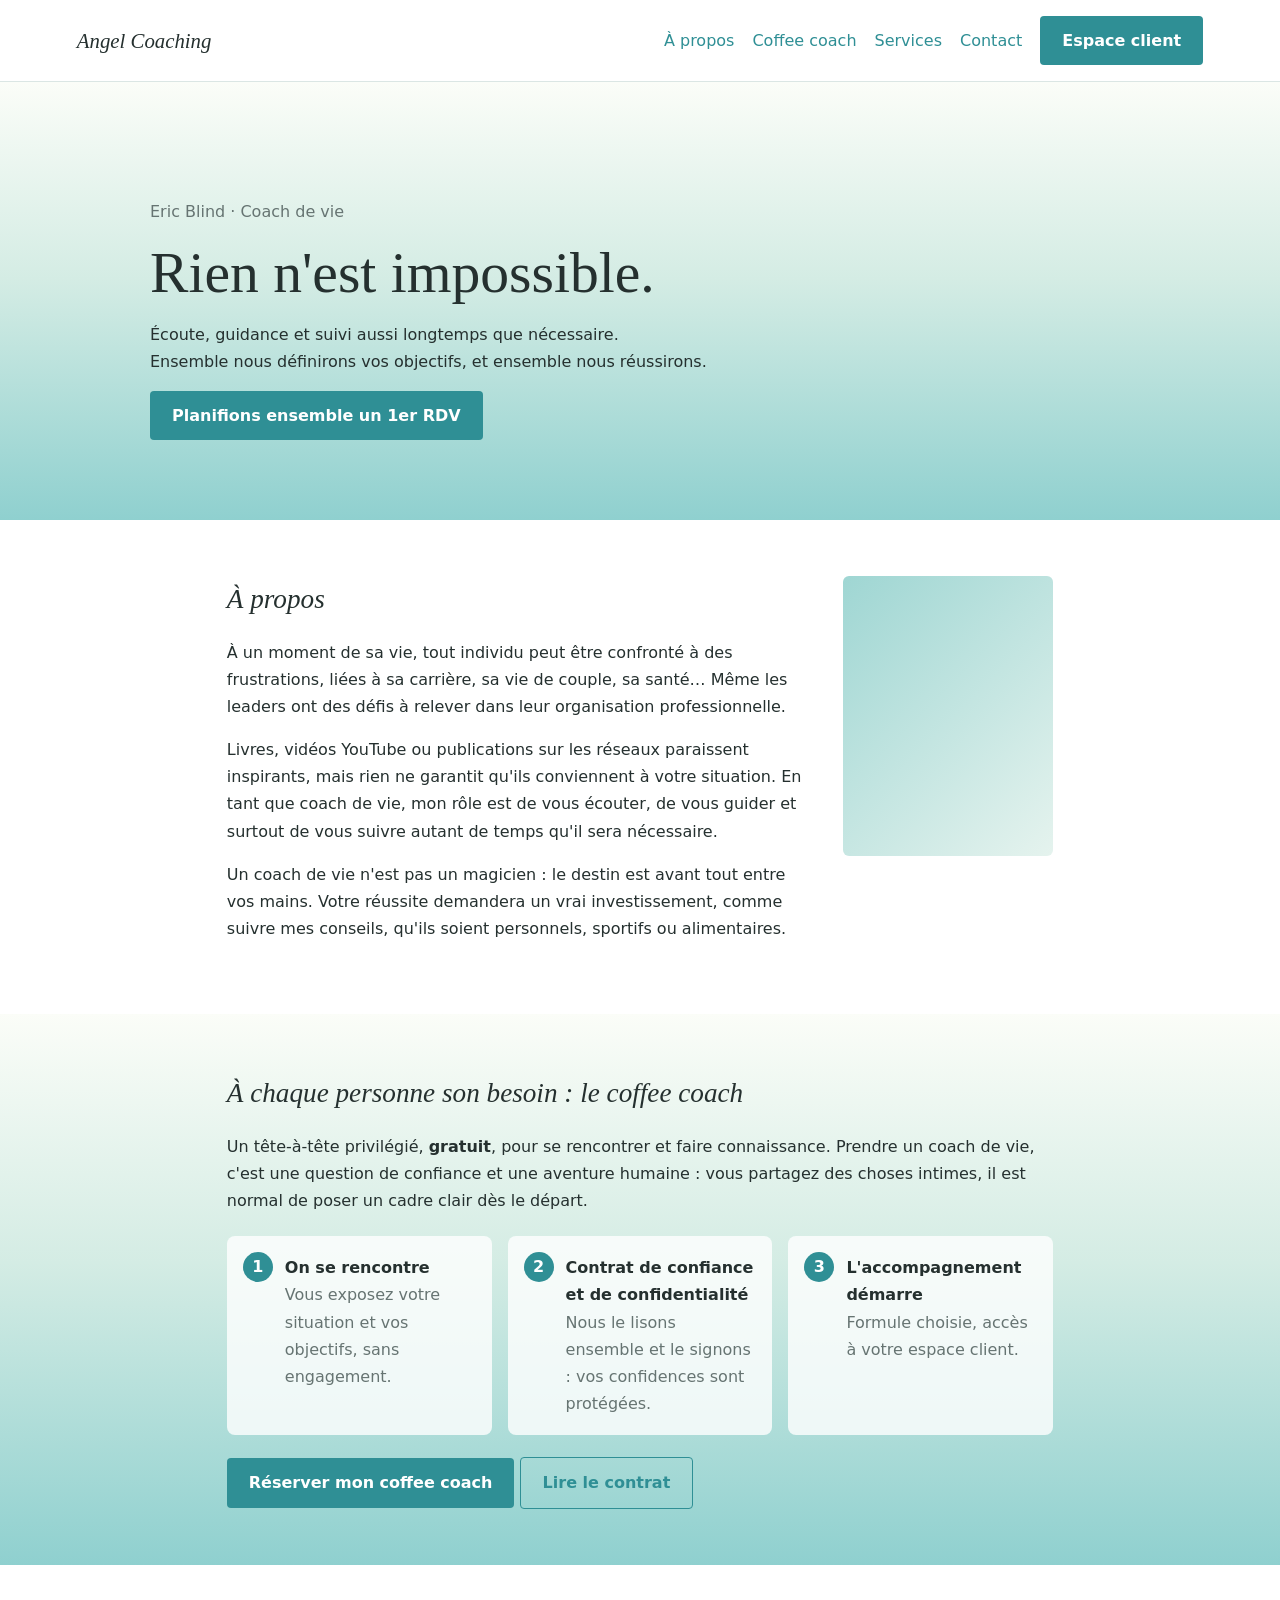
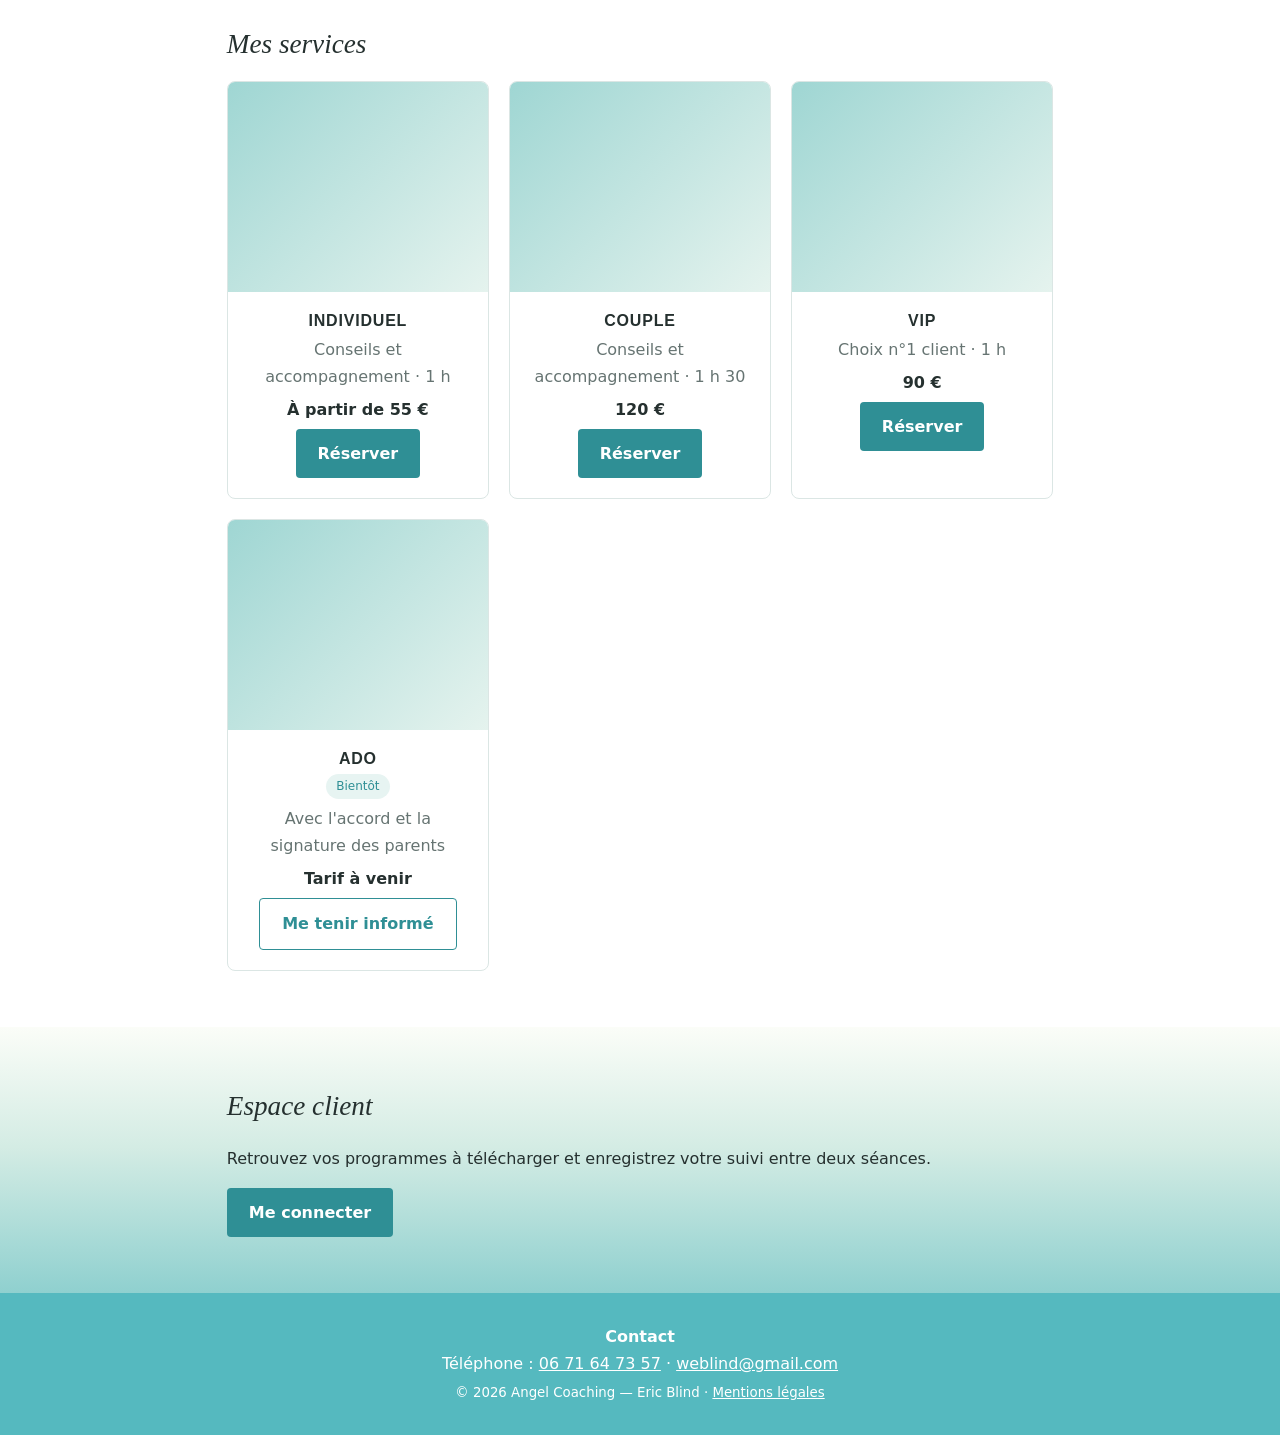
==== index.html @ f946a74b "Add files via upload" ====
<!doctype html><html lang="fr"><head><meta charset="utf-8"><meta name="viewport" content="width=device-width,initial-scale=1">
<title>Angel Coaching — Eric Blind, coach de vie</title>
<meta name="description" content="Eric Blind, coach de vie : accompagnement individuel, couple et VIP. Premier rendez-vous « coffee coach » gratuit.">
<link rel="stylesheet" href="style.css"></head><body>
<header><b>Angel Coaching</b><nav><a href="#apropos">À propos</a><a href="#coffee">Coffee coach</a><a href="#services">Services</a><a href="#contact">Contact</a><a class="btn" href="espace.html">Espace client</a></nav></header>

<div class="mist"><div class="wrap hero"><p class="mut">Eric Blind · Coach de vie</p><h1>Rien n'est impossible.</h1>
<p>Écoute, guidance et suivi aussi longtemps que nécessaire.<br>Ensemble nous définirons vos objectifs, et ensemble nous réussirons.</p>
<a class="btn" href="#coffee">Planifions ensemble un 1er RDV</a></div></div>

<section id="apropos"><div class="wrap about"><div><h2>À propos</h2>
<p>À un moment de sa vie, tout individu peut être confronté à des frustrations, liées à sa carrière, sa vie de couple, sa santé… Même les leaders ont des défis à relever dans leur organisation professionnelle.</p>
<p>Livres, vidéos YouTube ou publications sur les réseaux paraissent inspirants, mais rien ne garantit qu'ils conviennent à votre situation. En tant que coach de vie, mon rôle est de vous écouter, de vous guider et surtout de vous suivre autant de temps qu'il sera nécessaire.</p>
<p>Un coach de vie n'est pas un magicien : le destin est avant tout entre vos mains. Votre réussite demandera un vrai investissement, comme suivre mes conseils, qu'ils soient personnels, sportifs ou alimentaires.</p></div>
<div class="portrait" role="img" aria-label="Portrait d'Eric Blind"></div></div></section>

<section id="coffee" class="mist"><div class="wrap"><h2>À chaque personne son besoin : le coffee coach</h2>
<p>Un tête-à-tête privilégié, <b>gratuit</b>, pour se rencontrer et faire connaissance. Prendre un coach de vie, c'est une question de confiance et une aventure humaine : vous partagez des choses intimes, il est normal de poser un cadre clair dès le départ.</p>
<div class="steps"><div><b>On se rencontre</b><br><span class="mut">Vous exposez votre situation et vos objectifs, sans engagement.</span></div>
<div><b>Contrat de confiance et de confidentialité</b><br><span class="mut">Nous le lisons ensemble et le signons : vos confidences sont protégées.</span></div>
<div><b>L'accompagnement démarre</b><br><span class="mut">Formule choisie, accès à votre espace client.</span></div></div>
<a class="btn" href="mailto:weblind@gmail.com?subject=Coffee%20coach">Réserver mon coffee coach</a> <a class="btn alt" href="contrat.html">Lire le contrat</a></div></section>

<section id="services"><div class="wrap"><h2>Mes services</h2><div class="grid">
<div class="card svc"><div class="ph" style="--img:url(images/individuel.jpg)"></div><div class="in"><h3>Individuel</h3><span class="mut">Conseils et accompagnement · 1 h</span><span class="price">À partir de 55 €</span><a class="btn" href="mailto:weblind@gmail.com?subject=Réservation%20individuel">Réserver</a></div></div>
<div class="card svc"><div class="ph" style="--img:url(images/couple.jpg)"></div><div class="in"><h3>Couple</h3><span class="mut">Conseils et accompagnement · 1 h 30</span><span class="price">120 €</span><a class="btn" href="mailto:weblind@gmail.com?subject=Réservation%20couple">Réserver</a></div></div>
<div class="card svc"><div class="ph" style="--img:url(images/vip.jpg)"></div><div class="in"><h3>VIP</h3><span class="mut">Choix n°1 client · 1 h</span><span class="price">90 €</span><a class="btn" href="mailto:weblind@gmail.com?subject=Réservation%20VIP">Réserver</a></div></div>
<!-- Formule Ado : supprimer ce bloc si vous ne la lancez pas -->
<div class="card svc"><div class="ph" style="--img:url(images/ado.jpg)"></div><div class="in"><h3>Ado</h3><span class="tag">Bientôt</span><span class="mut">Avec l'accord et la signature des parents</span><span class="price">Tarif à venir</span><a class="btn alt" href="mailto:weblind@gmail.com?subject=Formule%20Ado">Me tenir informé</a></div></div>
</div></div></section>

<section class="mist"><div class="wrap"><h2>Espace client</h2><p>Retrouvez vos programmes à télécharger et enregistrez votre suivi entre deux séances.</p><a class="btn" href="espace.html">Me connecter</a></div></section>

<footer id="contact"><b>Contact</b><br>Téléphone : <a href="tel:+33671647357">06 71 64 73 57</a> · <a href="mailto:weblind@gmail.com">weblind@gmail.com</a><br><small>© <span id="y"></span> Angel Coaching — Eric Blind · <a href="mentions.html">Mentions légales</a></small></footer>
<script>document.getElementById("y").textContent=new Date().getFullYear()</script></body></html>
---- style.css ----
:root{--bg:#fff;--fg:#25302f;--mut:#667472;--acc:#2f8f95;--card:#fff;--line:#dbe6e4;--mist:linear-gradient(180deg,#fbfdf8 0,#d4ece4 45%,#8fd0cf 100%)}
*{box-sizing:border-box}body{margin:0;font:16px/1.7 "Helvetica Neue",system-ui,sans-serif;background:var(--bg);color:var(--fg)}
h1,h2,h3{font-family:Georgia,"Playfair Display",serif;font-weight:400;margin:0 0 14px}h2{font-style:italic;font-size:1.7rem}
a{color:var(--acc)}header{display:flex;justify-content:space-between;align-items:center;flex-wrap:wrap;gap:10px;padding:16px 6vw;background:#fff;border-bottom:1px solid var(--line)}
header b{font:italic 1.3rem Georgia,serif}nav a{margin-left:18px;text-decoration:none;font-weight:500}nav a.btn{margin-left:18px}
.wrap{max-width:980px;margin:0 auto;padding:0 6vw}.mist{background:var(--mist)}.hero{padding:100px 0 80px}h1{font-size:clamp(2.2rem,6vw,3.6rem);line-height:1.1}
.btn{display:inline-block;background:var(--acc);color:#fff!important;border:0;border-radius:4px;padding:11px 22px;font:inherit;font-weight:600;cursor:pointer;text-decoration:none}
.btn.alt{background:transparent;color:var(--acc)!important;border:1px solid var(--acc)}
.grid{display:grid;gap:20px;grid-template-columns:repeat(auto-fit,minmax(210px,1fr))}.card{background:var(--card);border:1px solid var(--line);border-radius:8px;padding:24px}
section{padding:56px 0}.mut{color:var(--mut)}.about{display:grid;gap:32px;grid-template-columns:1fr 210px;align-items:start}@media(max-width:700px){.about{grid-template-columns:1fr}}
.portrait,.ph{background:var(--img,none) center/cover no-repeat,linear-gradient(135deg,#9fd6d3,#e5f3ee);border-radius:6px}.portrait{aspect-ratio:3/4;--img:url(images/portrait.jpg)}
.svc{padding:0;overflow:hidden;display:flex;flex-direction:column}.svc .ph{height:210px;border-radius:0}.svc .in{padding:20px;text-align:center;flex:1;display:flex;flex-direction:column;gap:6px;align-items:center}
.svc h3{font:700 1rem "Helvetica Neue",sans-serif;text-transform:uppercase;letter-spacing:.05em;margin:0}.price{font-weight:700}.tag{font-size:.75rem;background:#e7f4f2;color:var(--acc);padding:2px 10px;border-radius:20px}
.steps{counter-reset:s;display:grid;gap:16px;grid-template-columns:repeat(auto-fit,minmax(220px,1fr));margin:22px 0}.steps div{background:#ffffffcc;border-radius:8px;padding:18px 18px 18px 58px;position:relative}
.steps div:before{counter-increment:s;content:counter(s);position:absolute;left:16px;top:16px;width:30px;height:30px;border-radius:50%;background:var(--acc);color:#fff;text-align:center;line-height:30px;font-weight:700}
input,textarea{width:100%;padding:11px;margin:6px 0 14px;border:1px solid var(--line);border-radius:6px;background:#fff;color:var(--fg);font:inherit}input[type=checkbox]{width:auto;margin:0 8px 0 0}
table{width:100%;border-collapse:collapse}td,th{padding:9px 6px;border-bottom:1px solid var(--line);text-align:left}
.msg{padding:10px 14px;border-radius:8px;background:#fff6e5;border:1px solid #f0dcae;margin-bottom:14px}footer{padding:30px 6vw;background:#55b9bf;color:#fff;text-align:center}footer a{color:#fff}
.contract h3{font:700 1rem "Helvetica Neue",sans-serif;margin:22px 0 4px}.sig{display:grid;grid-template-columns:1fr 1fr;gap:30px;margin-top:40px}
@media print{header,footer,.noprint{display:none!important}body{font-size:12pt}}
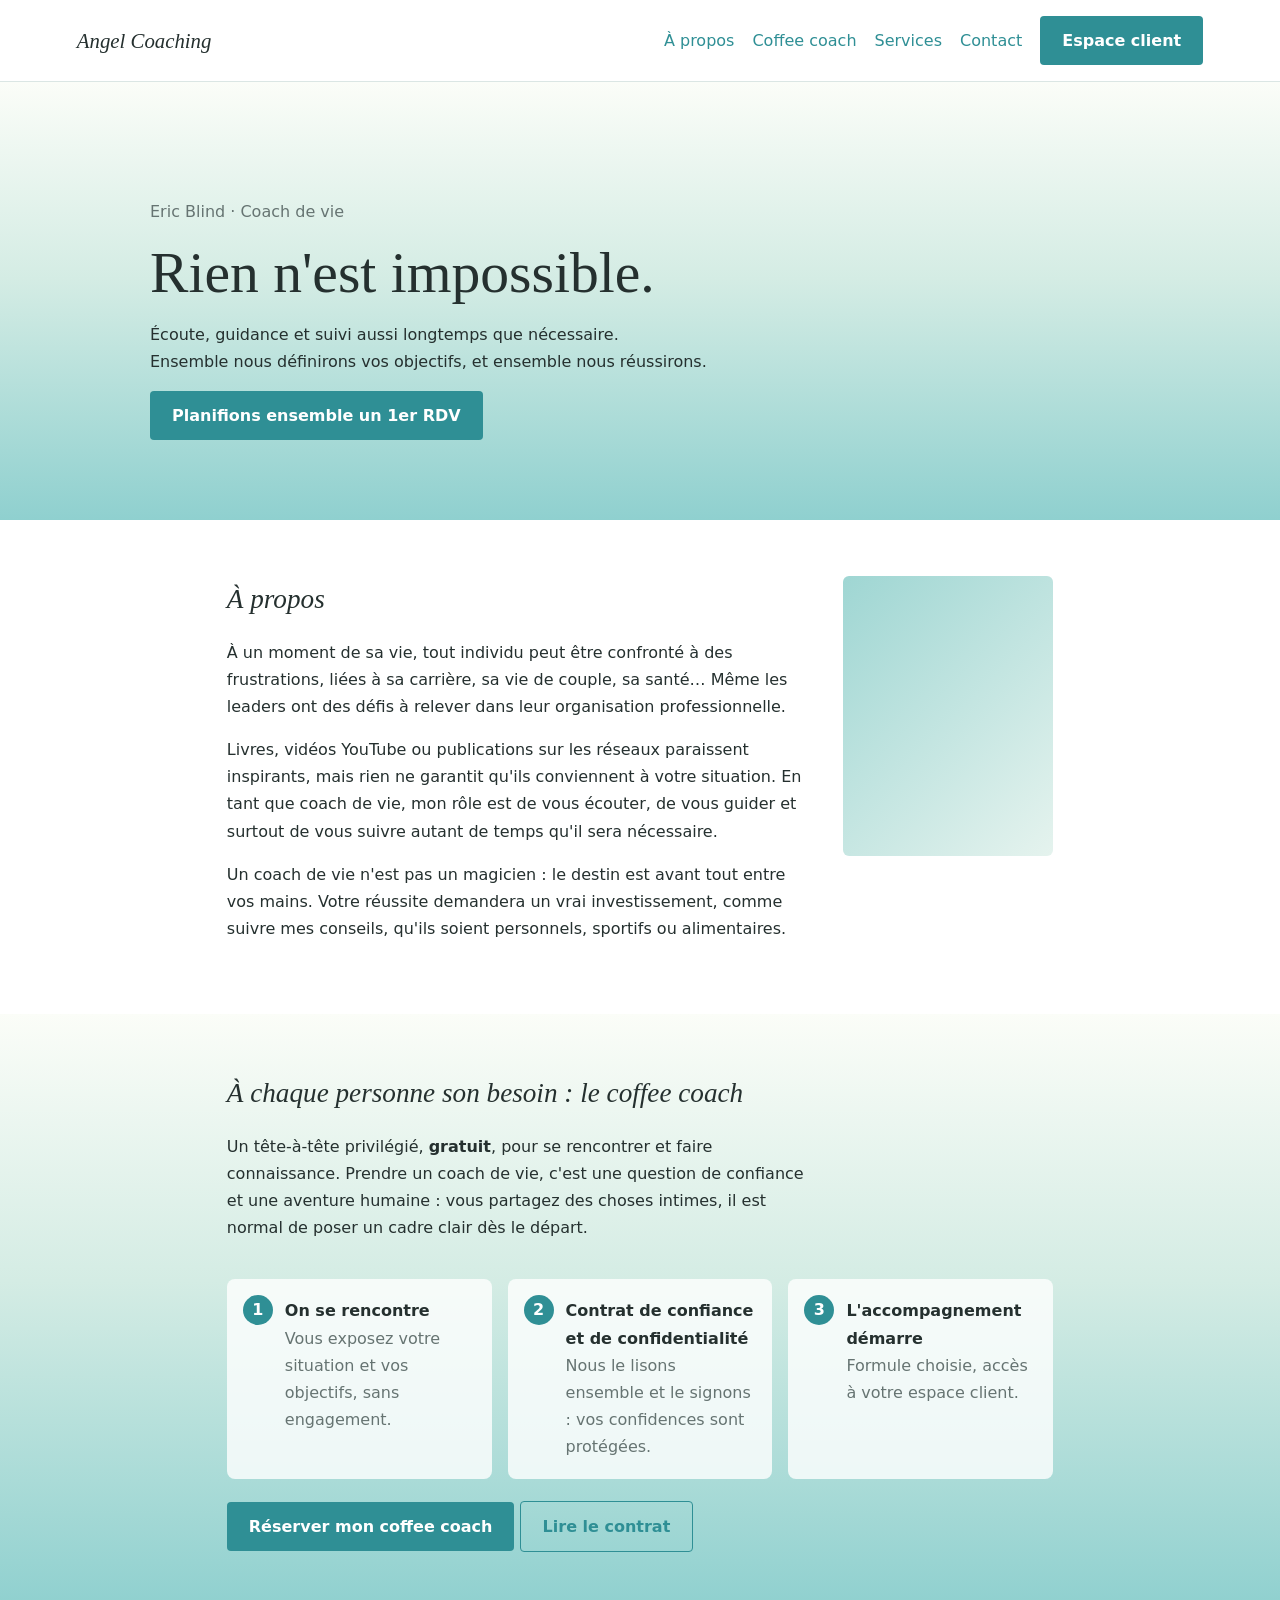
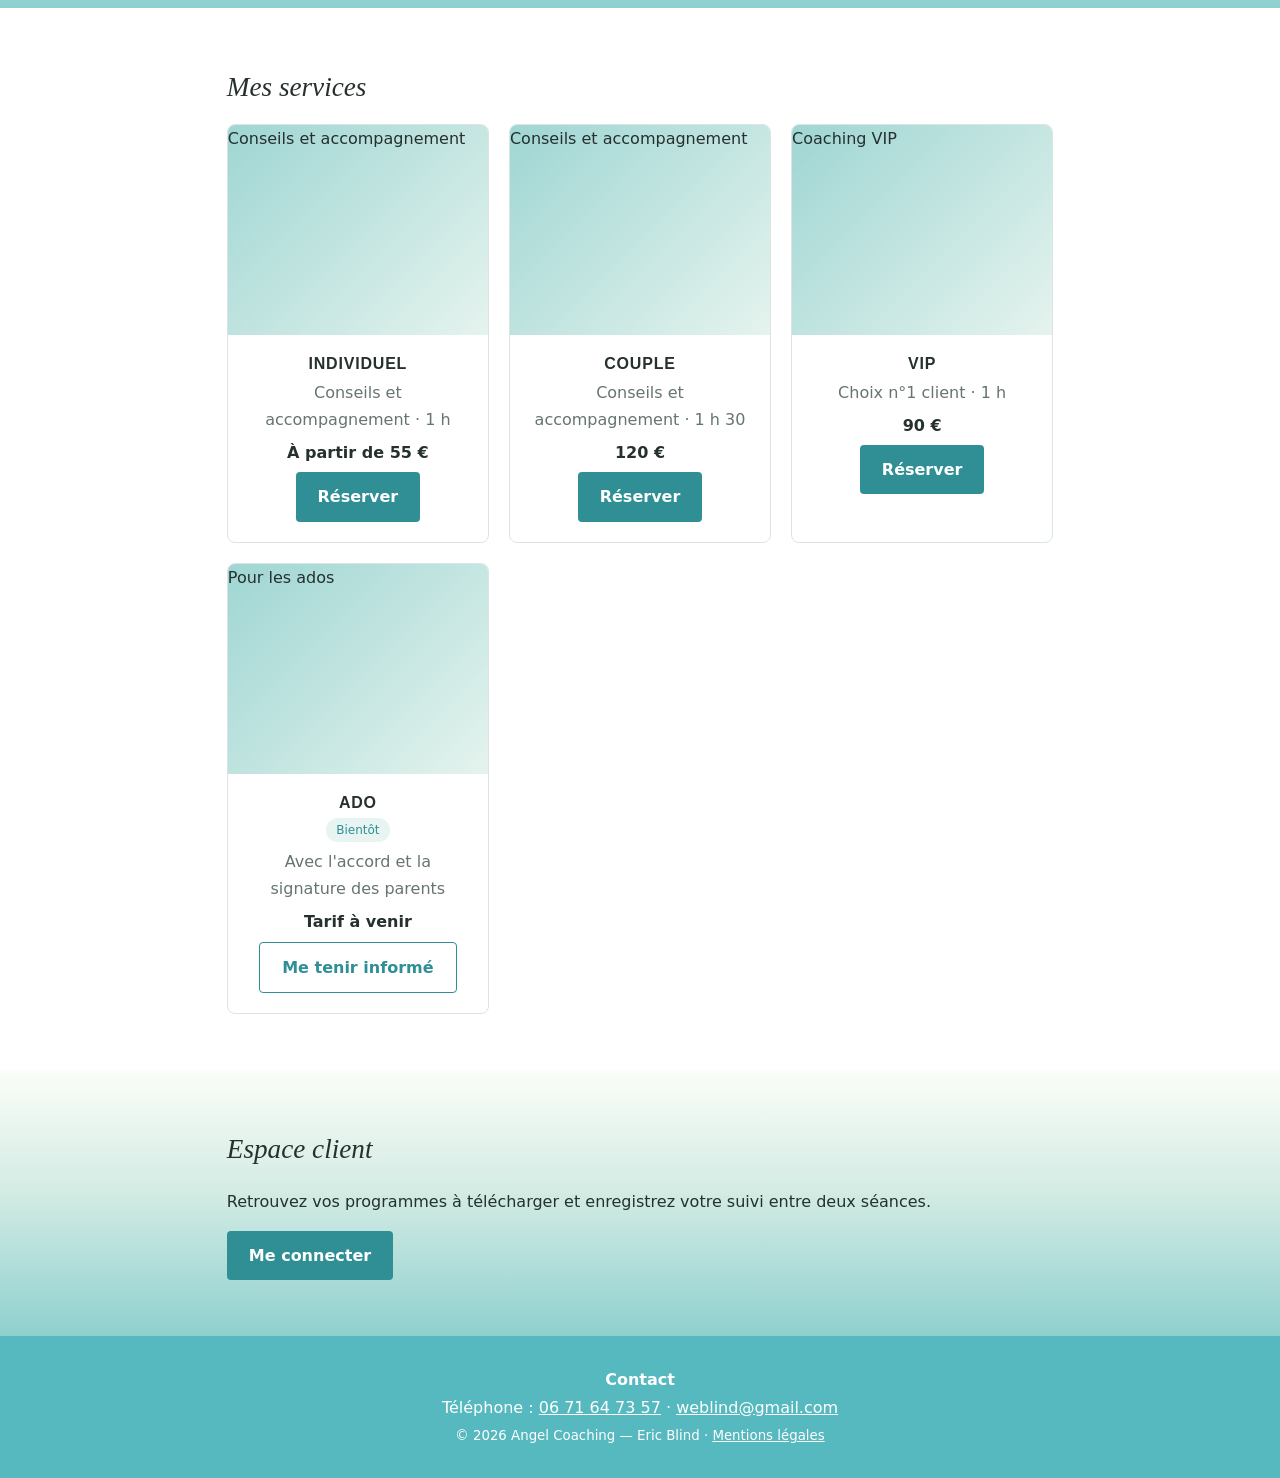
==== commit 9ebdf990: "Update index.html" ====
--- a/index.html
+++ b/index.html
@@ -4,7 +4,7 @@
 <link rel="stylesheet" href="style.css"></head><body>
 <header><b>Angel Coaching</b><nav><a href="#apropos">À propos</a><a href="#coffee">Coffee coach</a><a href="#services">Services</a><a href="#contact">Contact</a><a class="btn" href="espace.html">Espace client</a></nav></header>
 
-<div class="mist"><div class="wrap hero"><p class="mut">Eric Blind · Coach de vie</p><h1>Rien n'est impossible.</h1>
+<div class="mist herobg"><div class="wrap hero"><p class="mut">Eric Blind · Coach de vie</p><h1>Rien n'est impossible.</h1>
 <p>Écoute, guidance et suivi aussi longtemps que nécessaire.<br>Ensemble nous définirons vos objectifs, et ensemble nous réussirons.</p>
 <a class="btn" href="#coffee">Planifions ensemble un 1er RDV</a></div></div>
 
@@ -14,19 +14,19 @@
 <p>Un coach de vie n'est pas un magicien : le destin est avant tout entre vos mains. Votre réussite demandera un vrai investissement, comme suivre mes conseils, qu'ils soient personnels, sportifs ou alimentaires.</p></div>
 <div class="portrait" role="img" aria-label="Portrait d'Eric Blind"></div></div></section>
 
-<section id="coffee" class="mist"><div class="wrap"><h2>À chaque personne son besoin : le coffee coach</h2>
-<p>Un tête-à-tête privilégié, <b>gratuit</b>, pour se rencontrer et faire connaissance. Prendre un coach de vie, c'est une question de confiance et une aventure humaine : vous partagez des choses intimes, il est normal de poser un cadre clair dès le départ.</p>
+<section id="coffee" class="mist"><div class="wrap"><div class="about"><div><h2>À chaque personne son besoin : le coffee coach</h2>
+<p>Un tête-à-tête privilégié, <b>gratuit</b>, pour se rencontrer et faire connaissance. Prendre un coach de vie, c'est une question de confiance et une aventure humaine : vous partagez des choses intimes, il est normal de poser un cadre clair dès le départ.</p></div><div class="cup" style="--img:url(https://res.cloudinary.com/dlo1bbmlf/image/upload/f_auto,q_auto,w_600/v1792512743/tasse_tqcqfu.png);--fb:none" role="img" aria-label="Tasse de café"></div></div>
 <div class="steps"><div><b>On se rencontre</b><br><span class="mut">Vous exposez votre situation et vos objectifs, sans engagement.</span></div>
 <div><b>Contrat de confiance et de confidentialité</b><br><span class="mut">Nous le lisons ensemble et le signons : vos confidences sont protégées.</span></div>
 <div><b>L'accompagnement démarre</b><br><span class="mut">Formule choisie, accès à votre espace client.</span></div></div>
 <a class="btn" href="mailto:weblind@gmail.com?subject=Coffee%20coach">Réserver mon coffee coach</a> <a class="btn alt" href="contrat.html">Lire le contrat</a></div></section>
 
 <section id="services"><div class="wrap"><h2>Mes services</h2><div class="grid">
-<div class="card svc"><div class="ph" style="--img:url(images/individuel.jpg)"></div><div class="in"><h3>Individuel</h3><span class="mut">Conseils et accompagnement · 1 h</span><span class="price">À partir de 55 €</span><a class="btn" href="mailto:weblind@gmail.com?subject=Réservation%20individuel">Réserver</a></div></div>
-<div class="card svc"><div class="ph" style="--img:url(images/couple.jpg)"></div><div class="in"><h3>Couple</h3><span class="mut">Conseils et accompagnement · 1 h 30</span><span class="price">120 €</span><a class="btn" href="mailto:weblind@gmail.com?subject=Réservation%20couple">Réserver</a></div></div>
-<div class="card svc"><div class="ph" style="--img:url(images/vip.jpg)"></div><div class="in"><h3>VIP</h3><span class="mut">Choix n°1 client · 1 h</span><span class="price">90 €</span><a class="btn" href="mailto:weblind@gmail.com?subject=Réservation%20VIP">Réserver</a></div></div>
+<div class="card svc"><div class="ph" style="--img:url(https://res.cloudinary.com/dlo1bbmlf/image/upload/f_auto,q_auto,w_800,h_800,c_fill,g_auto/v1792512867/happy_xje7wc.jpg);--fb:url(images/individuel.svg)"><span class="lbl">Conseils et accompagnement</span></div><div class="in"><h3>Individuel</h3><span class="mut">Conseils et accompagnement · 1 h</span><span class="price">À partir de 55 €</span><a class="btn" href="mailto:weblind@gmail.com?subject=Réservation%20individuel">Réserver</a></div></div>
+<div class="card svc"><div class="ph" style="--img:url(https://res.cloudinary.com/dlo1bbmlf/image/upload/f_auto,q_auto,w_800,h_800,c_fill,g_auto/v1792512753/couple_m0glzz.png);--fb:url(images/couple.svg)"><span class="lbl">Conseils et accompagnement</span></div><div class="in"><h3>Couple</h3><span class="mut">Conseils et accompagnement · 1 h 30</span><span class="price">120 €</span><a class="btn" href="mailto:weblind@gmail.com?subject=Réservation%20couple">Réserver</a></div></div>
+<div class="card svc"><div class="ph" style="--img:url(https://res.cloudinary.com/dlo1bbmlf/image/upload/f_auto,q_auto,w_800,h_800,c_fill,g_auto/v1792511452/sport_xes6oc.png);--fb:url(images/vip.svg)"><span class="lbl">Coaching VIP</span></div><div class="in"><h3>VIP</h3><span class="mut">Choix n°1 client · 1 h</span><span class="price">90 €</span><a class="btn" href="mailto:weblind@gmail.com?subject=Réservation%20VIP">Réserver</a></div></div>
 <!-- Formule Ado : supprimer ce bloc si vous ne la lancez pas -->
-<div class="card svc"><div class="ph" style="--img:url(images/ado.jpg)"></div><div class="in"><h3>Ado</h3><span class="tag">Bientôt</span><span class="mut">Avec l'accord et la signature des parents</span><span class="price">Tarif à venir</span><a class="btn alt" href="mailto:weblind@gmail.com?subject=Formule%20Ado">Me tenir informé</a></div></div>
+<div class="card svc"><div class="ph" style="--img:url(https://res.cloudinary.com/dlo1bbmlf/image/upload/f_auto,q_auto,w_800,h_800,c_fill,g_auto/v1792526239/ado_uonqo8.jpg);--fb:url(images/ado.svg)"><span class="lbl">Pour les ados</span></div><div class="in"><h3>Ado</h3><span class="tag">Bientôt</span><span class="mut">Avec l'accord et la signature des parents</span><span class="price">Tarif à venir</span><a class="btn alt" href="mailto:weblind@gmail.com?subject=Formule%20Ado">Me tenir informé</a></div></div>
 </div></div></section>
 
 <section class="mist"><div class="wrap"><h2>Espace client</h2><p>Retrouvez vos programmes à télécharger et enregistrez votre suivi entre deux séances.</p><a class="btn" href="espace.html">Me connecter</a></div></section>
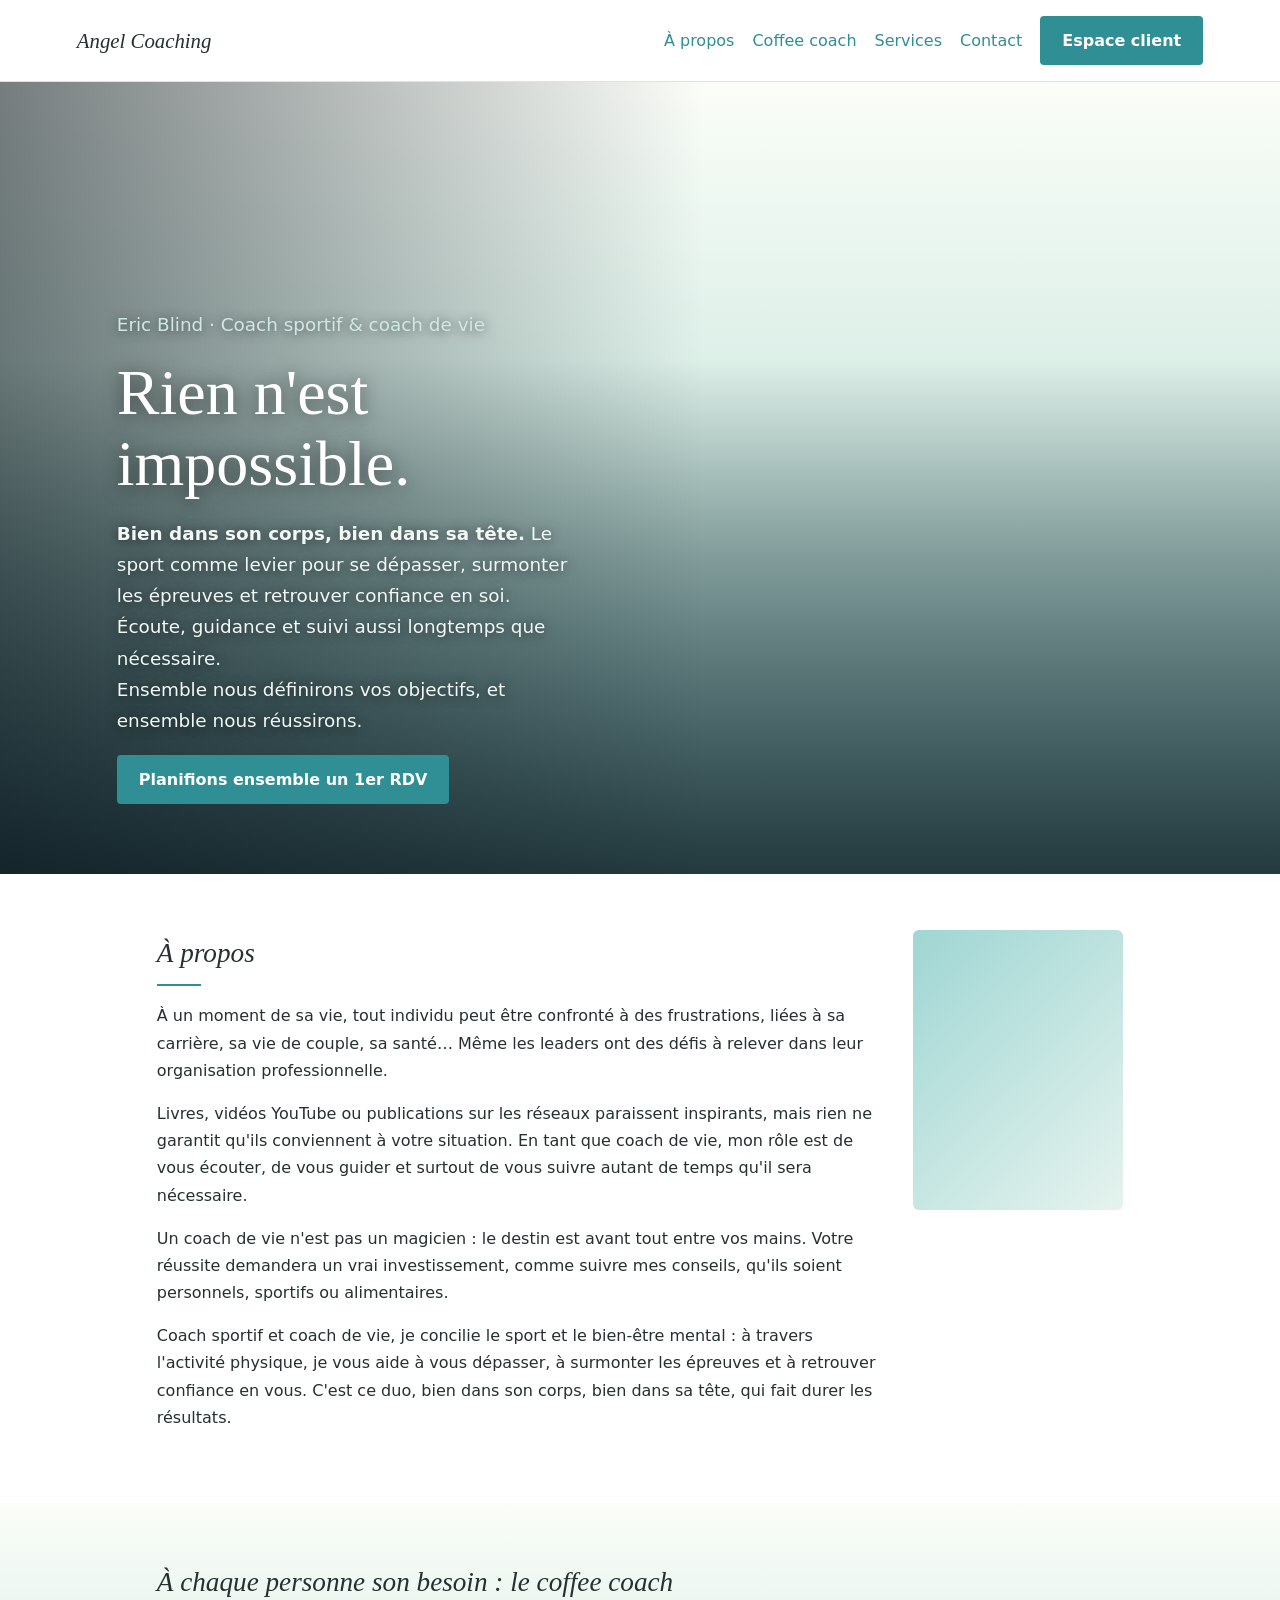
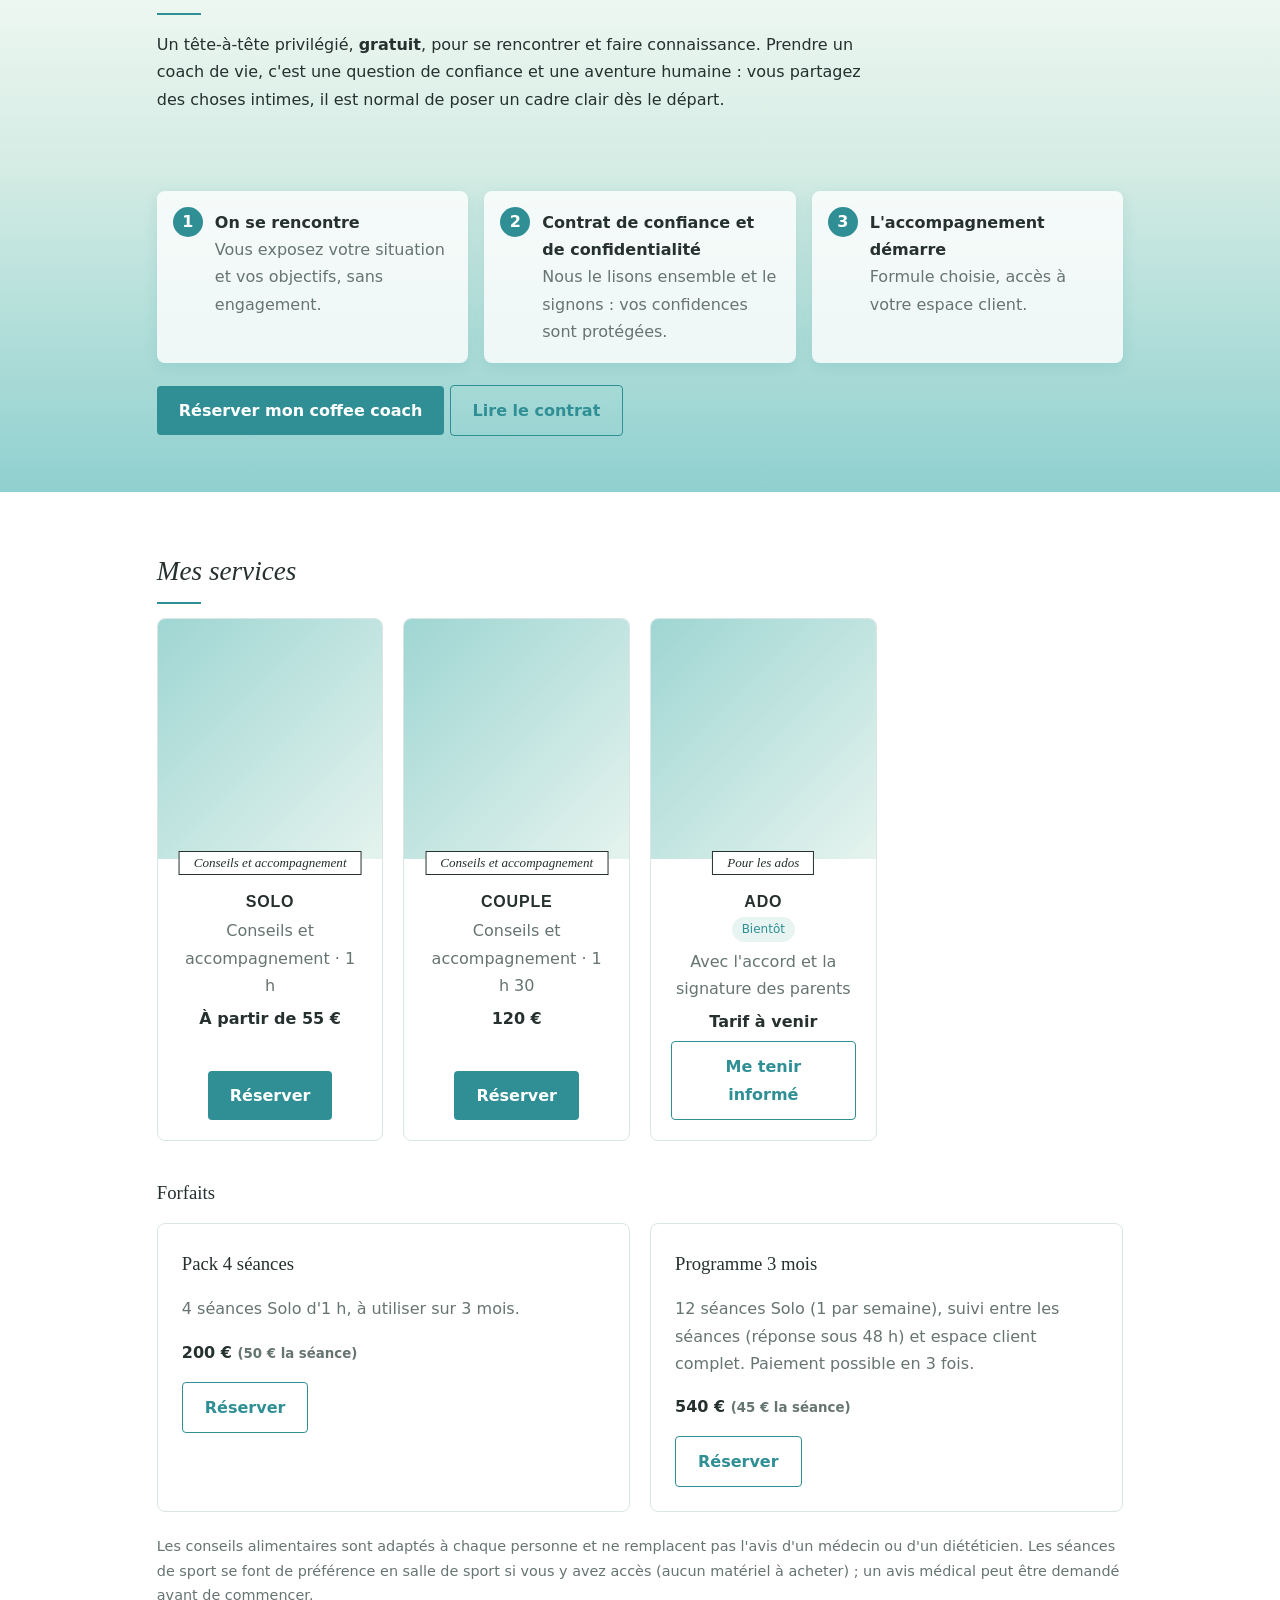
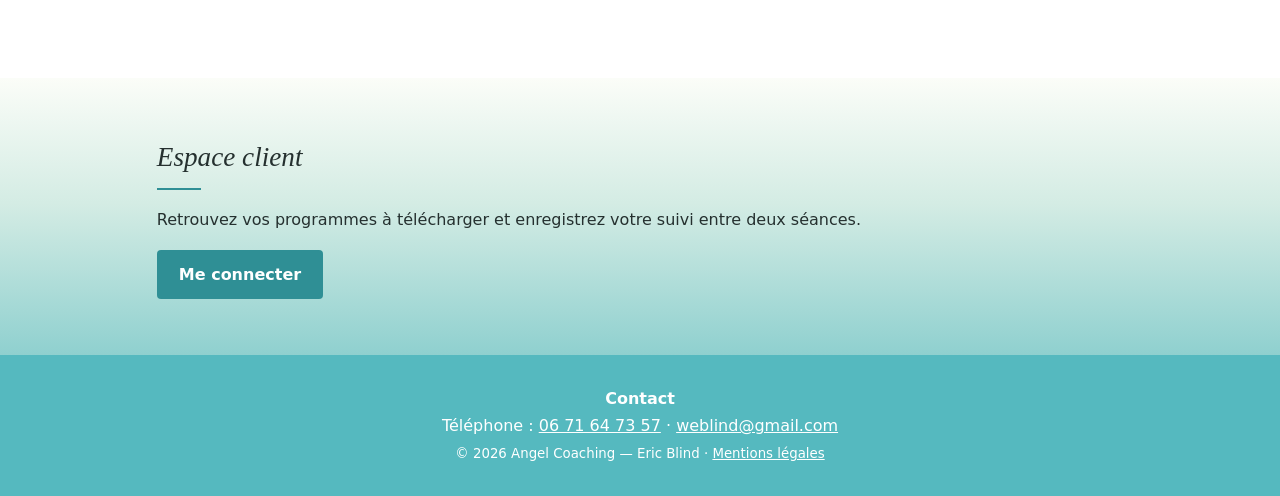
==== commit 060b1935: "Update index.html" ====
--- a/index.html
+++ b/index.html
@@ -1,17 +1,17 @@
 <!doctype html><html lang="fr"><head><meta charset="utf-8"><meta name="viewport" content="width=device-width,initial-scale=1">
-<title>Angel Coaching — Eric Blind, coach de vie</title>
-<meta name="description" content="Eric Blind, coach de vie : accompagnement individuel, couple et VIP. Premier rendez-vous « coffee coach » gratuit.">
+<title>Angel Coaching — Eric Blind, coach sportif et coach de vie</title>
+<meta name="description" content="Eric Blind, coach sportif et coach de vie : bien dans son corps, bien dans sa tête. Accompagnement solo, couple et ados. Premier rendez-vous « coffee coach » gratuit.">
 <link rel="stylesheet" href="style.css"></head><body>
 <header><b>Angel Coaching</b><nav><a href="#apropos">À propos</a><a href="#coffee">Coffee coach</a><a href="#services">Services</a><a href="#contact">Contact</a><a class="btn" href="espace.html">Espace client</a></nav></header>
 
-<div class="mist herobg"><div class="wrap hero"><p class="mut">Eric Blind · Coach de vie</p><h1>Rien n'est impossible.</h1>
-<p>Écoute, guidance et suivi aussi longtemps que nécessaire.<br>Ensemble nous définirons vos objectifs, et ensemble nous réussirons.</p>
+<div class="mist herobg"><div class="wrap hero"><p class="mut">Eric Blind · Coach sportif &amp; coach de vie</p><h1>Rien n'est impossible.</h1>
+<p><b>Bien dans son corps, bien dans sa tête.</b> Le sport comme levier pour se dépasser, surmonter les épreuves et retrouver confiance en soi.<br>Écoute, guidance et suivi aussi longtemps que nécessaire.<br>Ensemble nous définirons vos objectifs, et ensemble nous réussirons.</p>
 <a class="btn" href="#coffee">Planifions ensemble un 1er RDV</a></div></div>
 
 <section id="apropos"><div class="wrap about"><div><h2>À propos</h2>
 <p>À un moment de sa vie, tout individu peut être confronté à des frustrations, liées à sa carrière, sa vie de couple, sa santé… Même les leaders ont des défis à relever dans leur organisation professionnelle.</p>
 <p>Livres, vidéos YouTube ou publications sur les réseaux paraissent inspirants, mais rien ne garantit qu'ils conviennent à votre situation. En tant que coach de vie, mon rôle est de vous écouter, de vous guider et surtout de vous suivre autant de temps qu'il sera nécessaire.</p>
-<p>Un coach de vie n'est pas un magicien : le destin est avant tout entre vos mains. Votre réussite demandera un vrai investissement, comme suivre mes conseils, qu'ils soient personnels, sportifs ou alimentaires.</p></div>
+<p>Un coach de vie n'est pas un magicien : le destin est avant tout entre vos mains. Votre réussite demandera un vrai investissement, comme suivre mes conseils, qu'ils soient personnels, sportifs ou alimentaires.</p><p>Coach sportif et coach de vie, je concilie le sport et le bien-être mental : à travers l'activité physique, je vous aide à vous dépasser, à surmonter les épreuves et à retrouver confiance en vous. C'est ce duo, bien dans son corps, bien dans sa tête, qui fait durer les résultats.</p></div>
 <div class="portrait" role="img" aria-label="Portrait d'Eric Blind"></div></div></section>
 
 <section id="coffee" class="mist"><div class="wrap"><div class="about"><div><h2>À chaque personne son besoin : le coffee coach</h2>
@@ -22,12 +22,20 @@
 <a class="btn" href="mailto:weblind@gmail.com?subject=Coffee%20coach">Réserver mon coffee coach</a> <a class="btn alt" href="contrat.html">Lire le contrat</a></div></section>
 
 <section id="services"><div class="wrap"><h2>Mes services</h2><div class="grid">
-<div class="card svc"><div class="ph" style="--img:url(https://res.cloudinary.com/dlo1bbmlf/image/upload/f_auto,q_auto,w_800,h_800,c_fill,g_auto/v1792512867/happy_xje7wc.jpg);--fb:url(images/individuel.svg)"><span class="lbl">Conseils et accompagnement</span></div><div class="in"><h3>Individuel</h3><span class="mut">Conseils et accompagnement · 1 h</span><span class="price">À partir de 55 €</span><a class="btn" href="mailto:weblind@gmail.com?subject=Réservation%20individuel">Réserver</a></div></div>
+<div class="card svc"><div class="ph" style="--img:url(https://res.cloudinary.com/dlo1bbmlf/image/upload/f_auto,q_auto,w_800,h_800,c_fill,g_auto/v1792512867/happy_xje7wc.jpg);--fb:url(images/individuel.svg)"><span class="lbl">Conseils et accompagnement</span></div><div class="in"><h3>Solo</h3><span class="mut">Conseils et accompagnement · 1 h</span><span class="price">À partir de 55 €</span><a class="btn" href="mailto:weblind@gmail.com?subject=Réservation%20Solo">Réserver</a></div></div>
 <div class="card svc"><div class="ph" style="--img:url(https://res.cloudinary.com/dlo1bbmlf/image/upload/f_auto,q_auto,w_800,h_800,c_fill,g_auto/v1792512753/couple_m0glzz.png);--fb:url(images/couple.svg)"><span class="lbl">Conseils et accompagnement</span></div><div class="in"><h3>Couple</h3><span class="mut">Conseils et accompagnement · 1 h 30</span><span class="price">120 €</span><a class="btn" href="mailto:weblind@gmail.com?subject=Réservation%20couple">Réserver</a></div></div>
-<div class="card svc"><div class="ph" style="--img:url(https://res.cloudinary.com/dlo1bbmlf/image/upload/f_auto,q_auto,w_800,h_800,c_fill,g_auto/v1792511452/sport_xes6oc.png);--fb:url(images/vip.svg)"><span class="lbl">Coaching VIP</span></div><div class="in"><h3>VIP</h3><span class="mut">Choix n°1 client · 1 h</span><span class="price">90 €</span><a class="btn" href="mailto:weblind@gmail.com?subject=Réservation%20VIP">Réserver</a></div></div>
+
 <!-- Formule Ado : supprimer ce bloc si vous ne la lancez pas -->
 <div class="card svc"><div class="ph" style="--img:url(https://res.cloudinary.com/dlo1bbmlf/image/upload/f_auto,q_auto,w_800,h_800,c_fill,g_auto/v1792526239/ado_uonqo8.jpg);--fb:url(images/ado.svg)"><span class="lbl">Pour les ados</span></div><div class="in"><h3>Ado</h3><span class="tag">Bientôt</span><span class="mut">Avec l'accord et la signature des parents</span><span class="price">Tarif à venir</span><a class="btn alt" href="mailto:weblind@gmail.com?subject=Formule%20Ado">Me tenir informé</a></div></div>
-</div></div></section>
+</div>
+<h3 style="margin-top:36px">Forfaits</h3>
+<div style="display:grid;gap:20px;grid-template-columns:repeat(auto-fit,minmax(260px,1fr));margin-top:14px">
+<div class="card"><h3>Pack 4 séances</h3><p class="mut">4 séances Solo d'1 h, à utiliser sur 3 mois.</p><p class="price">200 € <small class="mut">(50 € la séance)</small></p><a class="btn alt" href="mailto:weblind@gmail.com?subject=Pack%204%20séances">Réserver</a></div>
+<div class="card"><h3>Programme 3 mois</h3><p class="mut">12 séances Solo (1 par semaine), suivi entre les séances (réponse sous 48 h) et espace client complet. Paiement possible en 3 fois.</p><p class="price">540 € <small class="mut">(45 € la séance)</small></p><a class="btn alt" href="mailto:weblind@gmail.com?subject=Programme%203%20mois">Réserver</a></div>
+</div>
+<!-- Tarif de lancement (à activer) : <p class="tag">Offre de lancement : -15 % pour les 10 premiers clients, jusqu'au JJ/MM</p> -->
+<p class="mut" style="margin-top:22px;font-size:.9rem">Les conseils alimentaires sont adaptés à chaque personne et ne remplacent pas l'avis d'un médecin ou d'un diététicien. Les séances de sport se font de préférence en salle de sport si vous y avez accès (aucun matériel à acheter) ; un avis médical peut être demandé avant de commencer.</p>
+</div></section>
 
 <section class="mist"><div class="wrap"><h2>Espace client</h2><p>Retrouvez vos programmes à télécharger et enregistrez votre suivi entre deux séances.</p><a class="btn" href="espace.html">Me connecter</a></div></section>
 
--- a/style.css
+++ b/style.css
@@ -18,3 +18,36 @@
 .msg{padding:10px 14px;border-radius:8px;background:#fff6e5;border:1px solid #f0dcae;margin-bottom:14px}footer{padding:30px 6vw;background:#55b9bf;color:#fff;text-align:center}footer a{color:#fff}
 .contract h3{font:700 1rem "Helvetica Neue",sans-serif;margin:22px 0 4px}.sig{display:grid;grid-template-columns:1fr 1fr;gap:30px;margin-top:40px}
 @media print{header,footer,.noprint{display:none!important}body{font-size:12pt}}
+/* v2 : visuels */
+.mist{background:url(images/montagnes.svg) center bottom/cover no-repeat,var(--mist)}
+.hero{padding:140px 0 170px}.hero h1{font-size:clamp(2.6rem,7vw,4.4rem)}.hero p{font-size:1.15rem;max-width:560px}
+h2:after{content:"";display:block;width:44px;height:2px;background:var(--acc);margin-top:8px}
+.ph{position:relative;background:var(--img,none) center/cover no-repeat,var(--fb,none) center/cover no-repeat,linear-gradient(135deg,#9fd6d3,#e5f3ee)}
+.lbl{position:absolute;left:50%;bottom:-16px;transform:translateX(-50%);background:#fff;border:1px solid var(--fg);padding:3px 14px;font:italic .82rem Georgia,serif;white-space:nowrap}
+.svc .ph{height:240px}.svc .in{padding-top:34px}.card.svc{transition:.2s}.card.svc:hover{transform:translateY(-4px);box-shadow:0 14px 30px #2f8f9540}
+.cup{--img:url(images/coffee.jpg);aspect-ratio:1;background:var(--img,none) center/contain no-repeat,var(--fb,url(images/coffee.svg)) center/contain no-repeat}
+.steps div{box-shadow:0 4px 14px #2f8f9526}
+/* v3 : fond d'accueil Cloudinary */
+.herobg{background:url(https://res.cloudinary.com/dlo1bbmlf/image/upload/f_auto,q_auto,w_1920/v1792512725/fond1_pbdutp.jpg) center/cover no-repeat,url(images/montagnes.svg) center bottom/cover no-repeat,var(--mist)}
+.hero h1,.hero p{text-shadow:0 1px 14px #ffffffb0}
+/* v4 : en-tête lisible, image complète (silhouettes non coupées) */
+.herobg{background:linear-gradient(0deg,rgba(8,20,26,.8) 0,rgba(8,20,26,.35) 40%,rgba(8,20,26,0) 65%),linear-gradient(90deg,rgba(8,20,26,.55) 0,rgba(8,20,26,0) 55%),url(https://res.cloudinary.com/dlo1bbmlf/image/upload/f_auto,q_auto,w_1920/v1792512725/fond1_pbdutp.jpg) 65% top/cover no-repeat,url(images/montagnes.svg) center bottom/cover no-repeat,var(--mist);min-height:min(88vh,800px);display:flex;align-items:flex-end;color:#fff}
+.herobg .hero{width:100%;max-width:1200px;padding:200px 6vw 70px}
+.herobg .hero h1{color:#fff;max-width:520px;font-size:clamp(2.4rem,5.5vw,4rem);text-shadow:0 2px 18px rgba(0,0,0,.55)}
+.herobg .hero p{color:#f2f8f6;max-width:460px;text-shadow:0 1px 12px rgba(0,0,0,.6)}
+.herobg .hero p.mut{color:#cfe8e3}
+/* v5 : 4 formules sur une seule ligne */
+.wrap{max-width:1120px}
+#services .grid{grid-template-columns:repeat(4,1fr)}
+@media(max-width:960px){#services .grid{grid-template-columns:repeat(2,1fr)}}
+@media(max-width:520px){#services .grid{grid-template-columns:1fr}}
+.svc .in .btn{margin-top:auto}
+/* v6 : dashboards */
+.tabs{display:flex;gap:4px;flex-wrap:wrap;border-bottom:1px solid var(--line);margin-bottom:26px}.tabs button{background:none;border:0;padding:10px 14px;font:inherit;cursor:pointer;color:var(--mut)}.tabs button.on{color:var(--acc);border-bottom:2px solid var(--acc);font-weight:600}
+.bar{height:12px;background:var(--line);border-radius:8px;overflow:hidden;margin:4px 0 14px}.bar i{display:block;height:100%;background:var(--acc)}
+.row{display:flex;gap:12px;align-items:center;padding:10px 0;border-bottom:1px solid var(--line)}.row span{flex:1}.row input[type=checkbox]{width:20px;height:20px;margin:0}
+.two{display:grid;gap:24px;grid-template-columns:1fr 1fr}@media(max-width:760px){.two{grid-template-columns:1fr}}
+.admin{display:grid;gap:24px;grid-template-columns:240px 1fr;align-items:start}@media(max-width:800px){.admin{grid-template-columns:1fr}}
+.cl{display:block;width:100%;text-align:left;margin-bottom:8px}.drop{border:2px dashed var(--acc);border-radius:10px;padding:22px;text-align:center;color:var(--mut);margin:10px 0}
+.x{background:none;border:0;color:#b3402f;cursor:pointer;font-size:1.1rem}
+[hidden]{display:none!important}
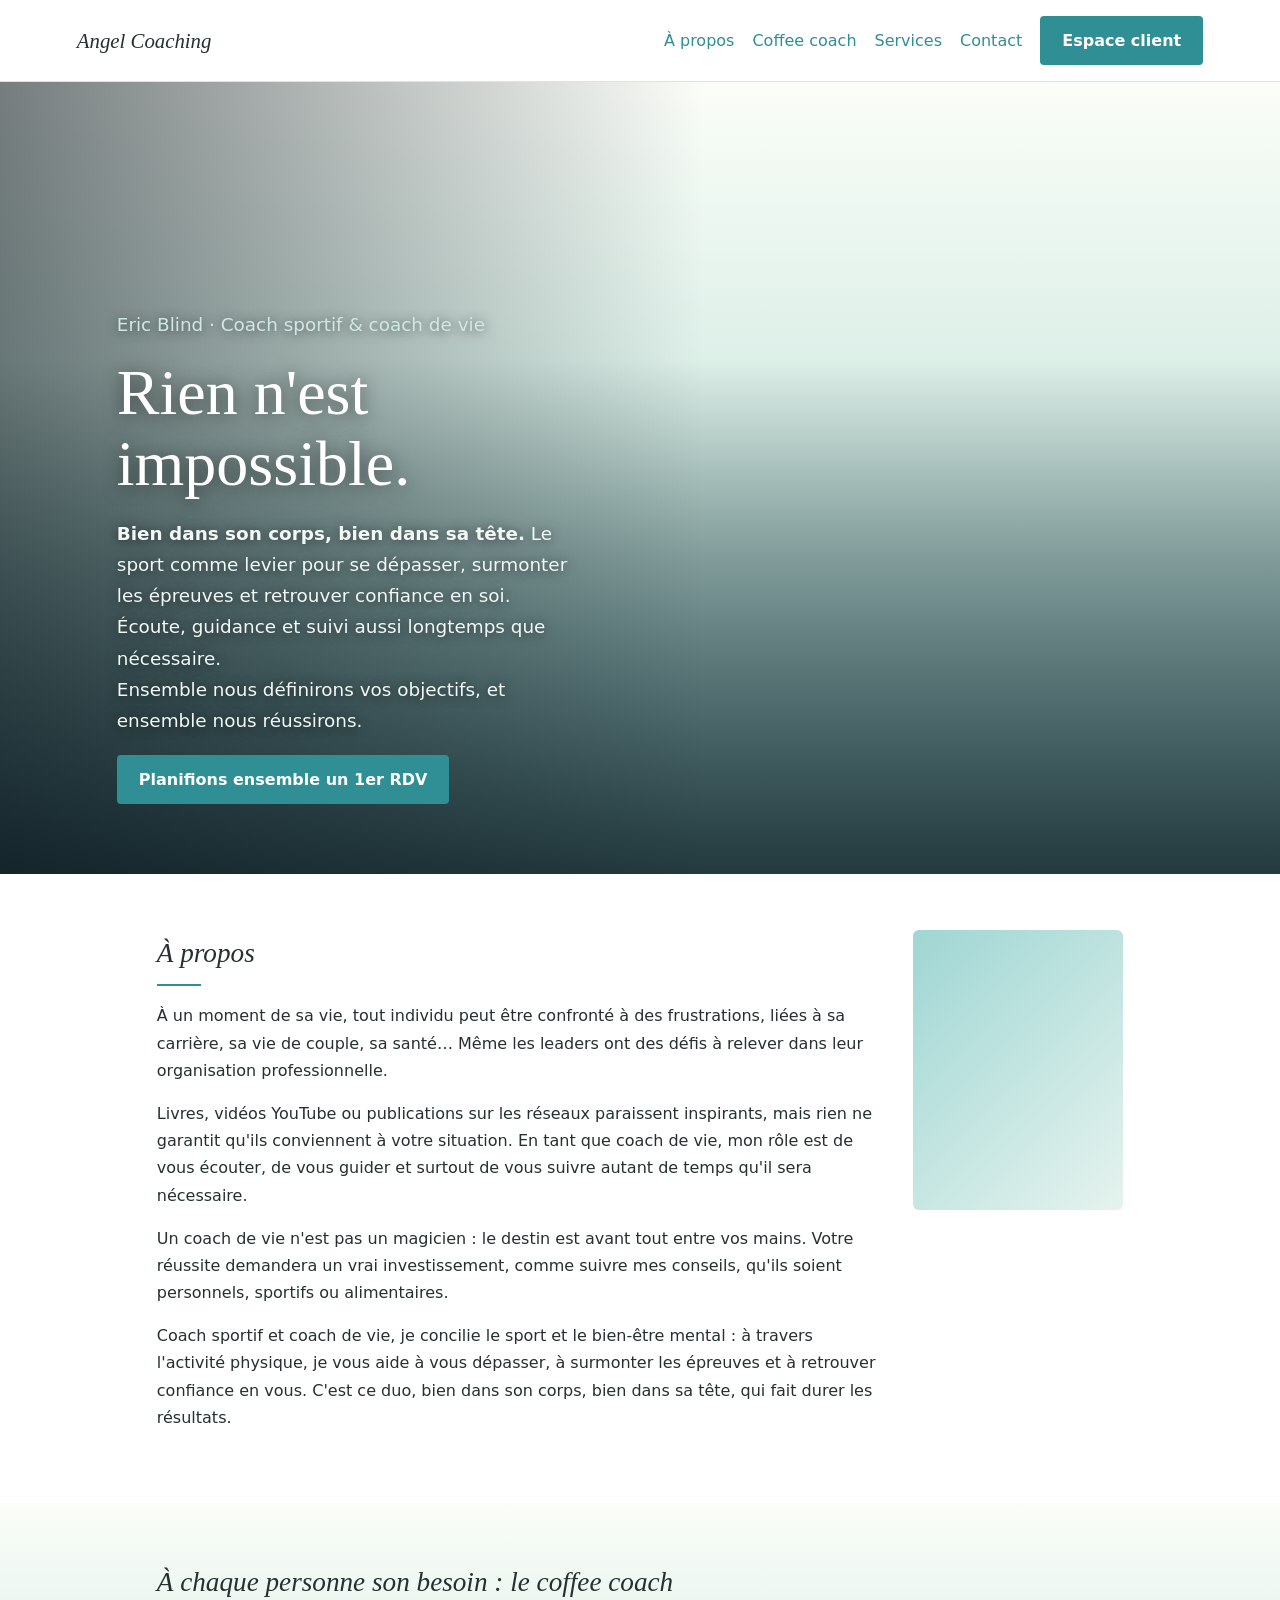
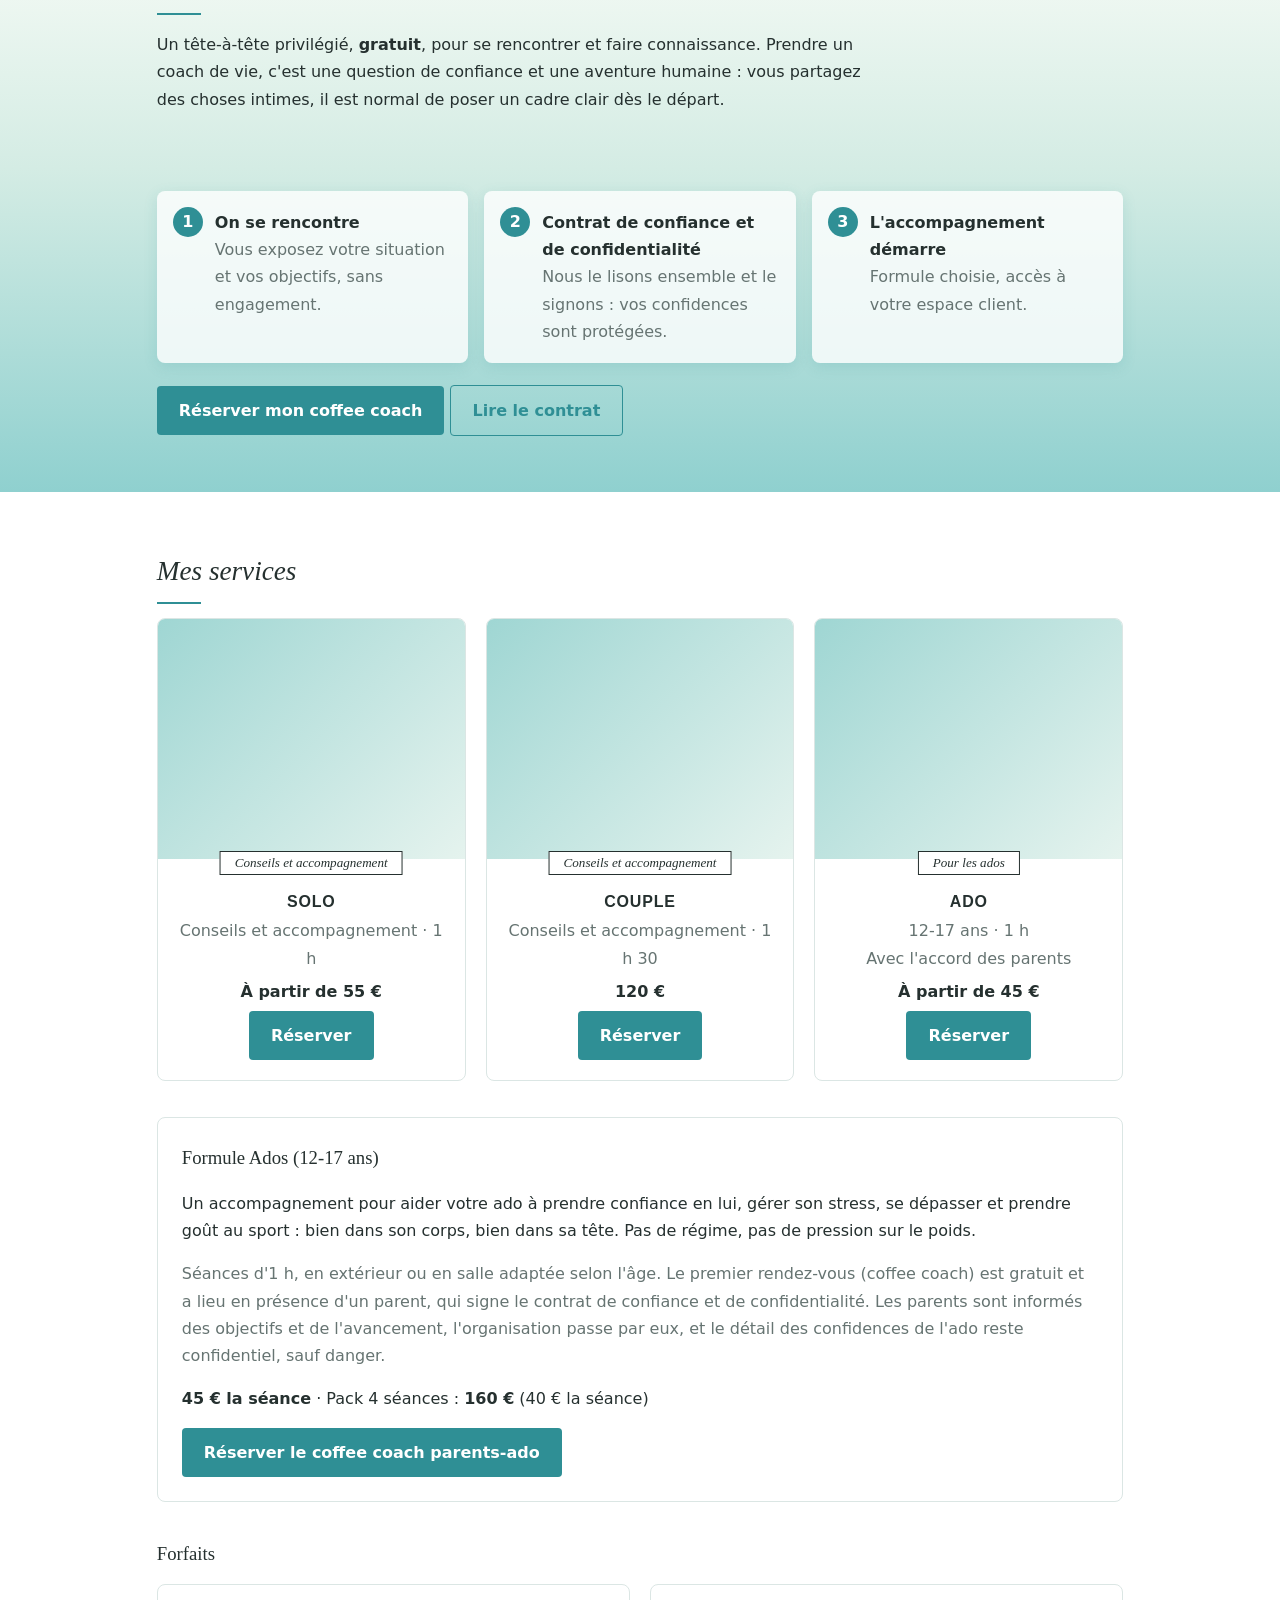
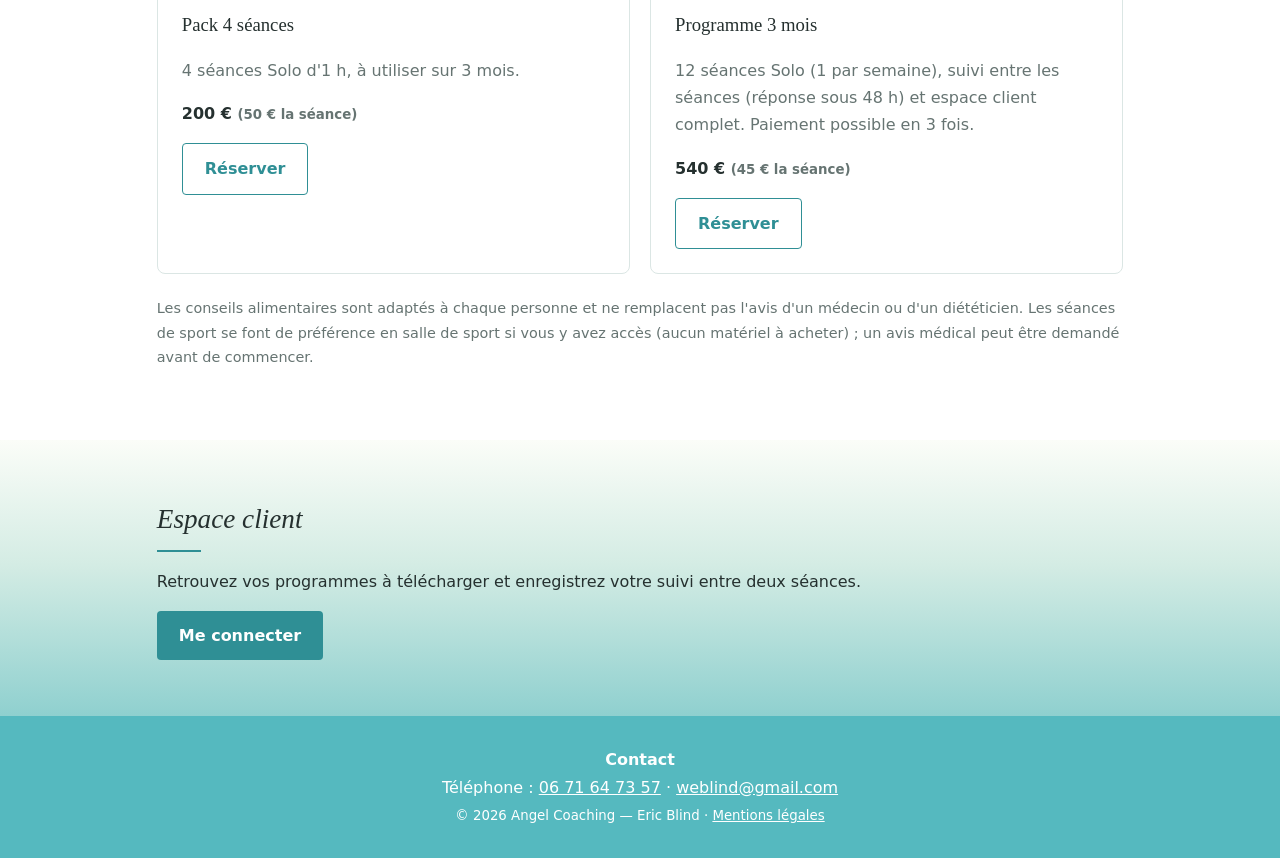
==== commit dfb048dc: "Update index.html" ====
--- a/index.html
+++ b/index.html
@@ -26,8 +26,13 @@
 <div class="card svc"><div class="ph" style="--img:url(https://res.cloudinary.com/dlo1bbmlf/image/upload/f_auto,q_auto,w_800,h_800,c_fill,g_auto/v1792512753/couple_m0glzz.png);--fb:url(images/couple.svg)"><span class="lbl">Conseils et accompagnement</span></div><div class="in"><h3>Couple</h3><span class="mut">Conseils et accompagnement · 1 h 30</span><span class="price">120 €</span><a class="btn" href="mailto:weblind@gmail.com?subject=Réservation%20couple">Réserver</a></div></div>
 
 <!-- Formule Ado : supprimer ce bloc si vous ne la lancez pas -->
-<div class="card svc"><div class="ph" style="--img:url(https://res.cloudinary.com/dlo1bbmlf/image/upload/f_auto,q_auto,w_800,h_800,c_fill,g_auto/v1792526239/ado_uonqo8.jpg);--fb:url(images/ado.svg)"><span class="lbl">Pour les ados</span></div><div class="in"><h3>Ado</h3><span class="tag">Bientôt</span><span class="mut">Avec l'accord et la signature des parents</span><span class="price">Tarif à venir</span><a class="btn alt" href="mailto:weblind@gmail.com?subject=Formule%20Ado">Me tenir informé</a></div></div>
+<div class="card svc"><div class="ph" style="--img:url(https://res.cloudinary.com/dlo1bbmlf/image/upload/f_auto,q_auto,w_800,h_800,c_fill,g_auto/v1792526239/ado_uonqo8.jpg);--fb:url(images/ado.svg)"><span class="lbl">Pour les ados</span></div><div class="in"><h3>Ado</h3><span class="mut">12-17 ans · 1 h<br>Avec l'accord des parents</span><span class="price">À partir de 45 €</span><a class="btn" href="mailto:weblind@gmail.com?subject=Réservation%20Ado">Réserver</a></div></div>
 </div>
+<div class="card" id="ados" style="margin-top:36px"><h3>Formule Ados (12-17 ans)</h3>
+<p>Un accompagnement pour aider votre ado à prendre confiance en lui, gérer son stress, se dépasser et prendre goût au sport : bien dans son corps, bien dans sa tête. Pas de régime, pas de pression sur le poids.</p>
+<p class="mut">Séances d'1 h, en extérieur ou en salle adaptée selon l'âge. Le premier rendez-vous (coffee coach) est gratuit et a lieu en présence d'un parent, qui signe le contrat de confiance et de confidentialité. Les parents sont informés des objectifs et de l'avancement, l'organisation passe par eux, et le détail des confidences de l'ado reste confidentiel, sauf danger.</p>
+<p><b>45 € la séance</b> · Pack 4 séances : <b>160 €</b> (40 € la séance)</p>
+<a class="btn" href="mailto:weblind@gmail.com?subject=Formule%20Ados">Réserver le coffee coach parents-ado</a></div>
 <h3 style="margin-top:36px">Forfaits</h3>
 <div style="display:grid;gap:20px;grid-template-columns:repeat(auto-fit,minmax(260px,1fr));margin-top:14px">
 <div class="card"><h3>Pack 4 séances</h3><p class="mut">4 séances Solo d'1 h, à utiliser sur 3 mois.</p><p class="price">200 € <small class="mut">(50 € la séance)</small></p><a class="btn alt" href="mailto:weblind@gmail.com?subject=Pack%204%20séances">Réserver</a></div>
--- a/style.css
+++ b/style.css
@@ -38,7 +38,7 @@
 .herobg .hero p.mut{color:#cfe8e3}
 /* v5 : 4 formules sur une seule ligne */
 .wrap{max-width:1120px}
-#services .grid{grid-template-columns:repeat(4,1fr)}
+#services .grid{grid-template-columns:repeat(3,1fr)}
 @media(max-width:960px){#services .grid{grid-template-columns:repeat(2,1fr)}}
 @media(max-width:520px){#services .grid{grid-template-columns:1fr}}
 .svc .in .btn{margin-top:auto}
@@ -50,4 +50,5 @@
 .admin{display:grid;gap:24px;grid-template-columns:240px 1fr;align-items:start}@media(max-width:800px){.admin{grid-template-columns:1fr}}
 .cl{display:block;width:100%;text-align:left;margin-bottom:8px}.drop{border:2px dashed var(--acc);border-radius:10px;padding:22px;text-align:center;color:var(--mut);margin:10px 0}
 .x{background:none;border:0;color:#b3402f;cursor:pointer;font-size:1.1rem}
+/* v7 : un élément "hidden" doit toujours rester caché (dashboards) */
 [hidden]{display:none!important}
